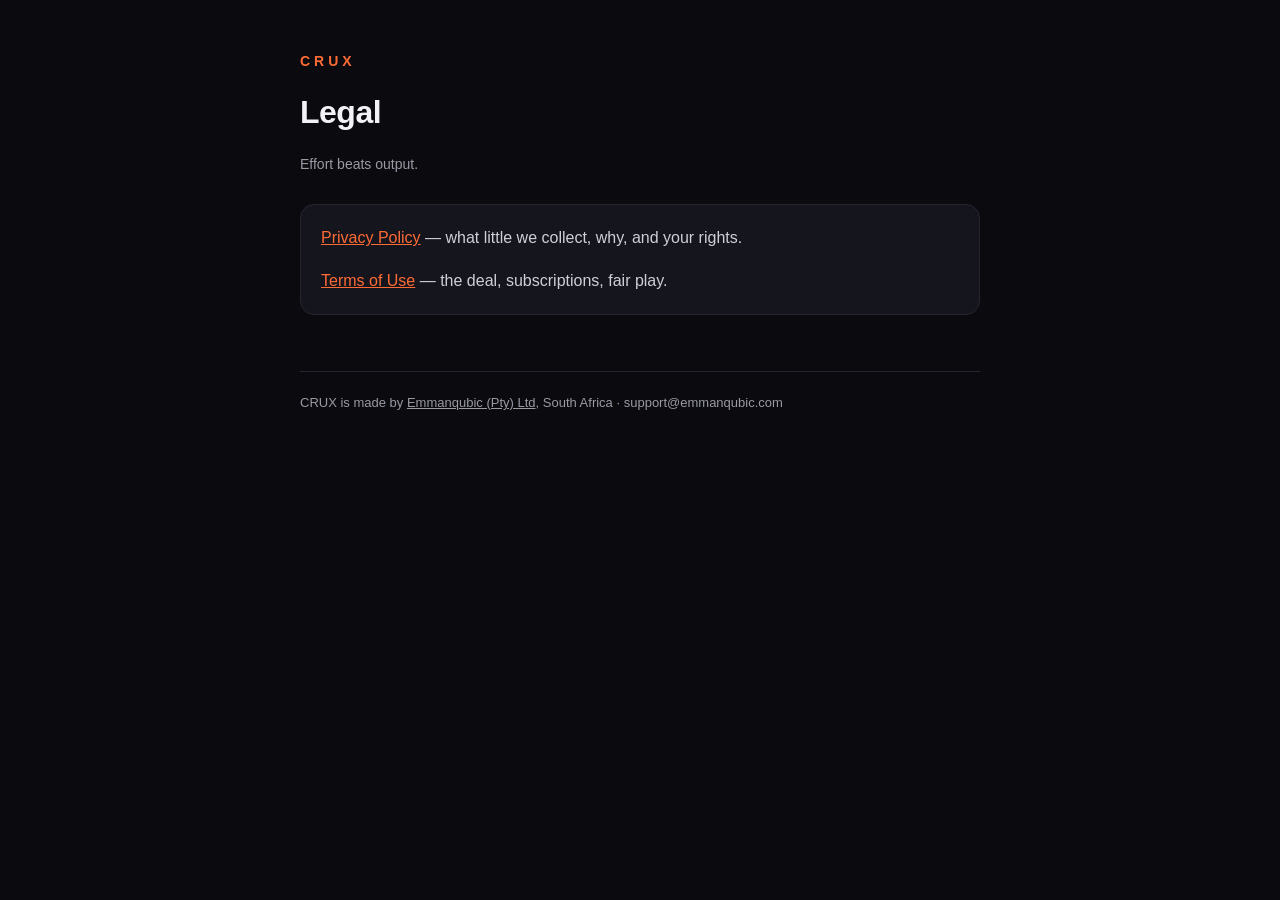
==== index.html @ 7fefd6ce "CRUX legal pages: privacy policy + terms of use Co-Authored-By: Claude Fable 5 <noreply@anthropic.co" ====
<!doctype html>
<html lang="en">
<head>
<meta charset="utf-8">
<meta name="viewport" content="width=device-width, initial-scale=1">
<title>CRUX — Legal</title>
<link rel="stylesheet" href="style.css">
</head>
<body>
<main>
  <span class="brand">CRUX</span>
  <h1>Legal</h1>
  <p class="meta">Effort beats output.</p>
  <div class="card">
    <p><a href="privacy/">Privacy Policy</a> — what little we collect, why, and your rights.</p>
    <p><a href="terms/">Terms of Use</a> — the deal, subscriptions, fair play.</p>
  </div>
  <footer>CRUX is made by <a href="https://emmanqubic.com">Emmanqubic (Pty) Ltd</a>, South Africa · support@emmanqubic.com</footer>
</main>
</body>
</html>
---- style.css ----
:root {
  --bg: #0a0a0f;
  --surface: #15151d;
  --text: #f2f2f7;
  --muted: #9a9aa5;
  --flame: #ff6b35;
  --hairline: #26262f;
}
* { box-sizing: border-box; }
body {
  margin: 0;
  background: var(--bg);
  color: var(--text);
  font: 16px/1.65 -apple-system, BlinkMacSystemFont, "Segoe UI", Roboto, sans-serif;
  -webkit-font-smoothing: antialiased;
}
main { max-width: 720px; margin: 0 auto; padding: 48px 20px 96px; }
.brand { color: var(--flame); font-weight: 800; letter-spacing: 4px; font-size: 14px; text-decoration: none; }
h1 { font-size: 32px; letter-spacing: -0.5px; margin: 12px 0 4px; }
h2 { font-size: 20px; margin-top: 36px; border-top: 1px solid var(--hairline); padding-top: 24px; }
.meta { color: var(--muted); font-size: 14px; margin-bottom: 28px; }
p, li { color: #cfcfd8; }
strong { color: var(--text); }
a { color: var(--flame); }
table { width: 100%; border-collapse: collapse; font-size: 14px; margin: 16px 0; }
th, td { text-align: left; padding: 10px 12px; border-bottom: 1px solid var(--hairline); vertical-align: top; }
th { color: var(--muted); font-weight: 700; }
tr td:first-child { color: var(--text); font-weight: 600; }
.card { background: var(--surface); border: 1px solid var(--hairline); border-radius: 14px; padding: 4px 20px; margin: 20px 0; }
footer { color: var(--muted); font-size: 13px; margin-top: 56px; border-top: 1px solid var(--hairline); padding-top: 20px; }
footer a { color: var(--muted); }
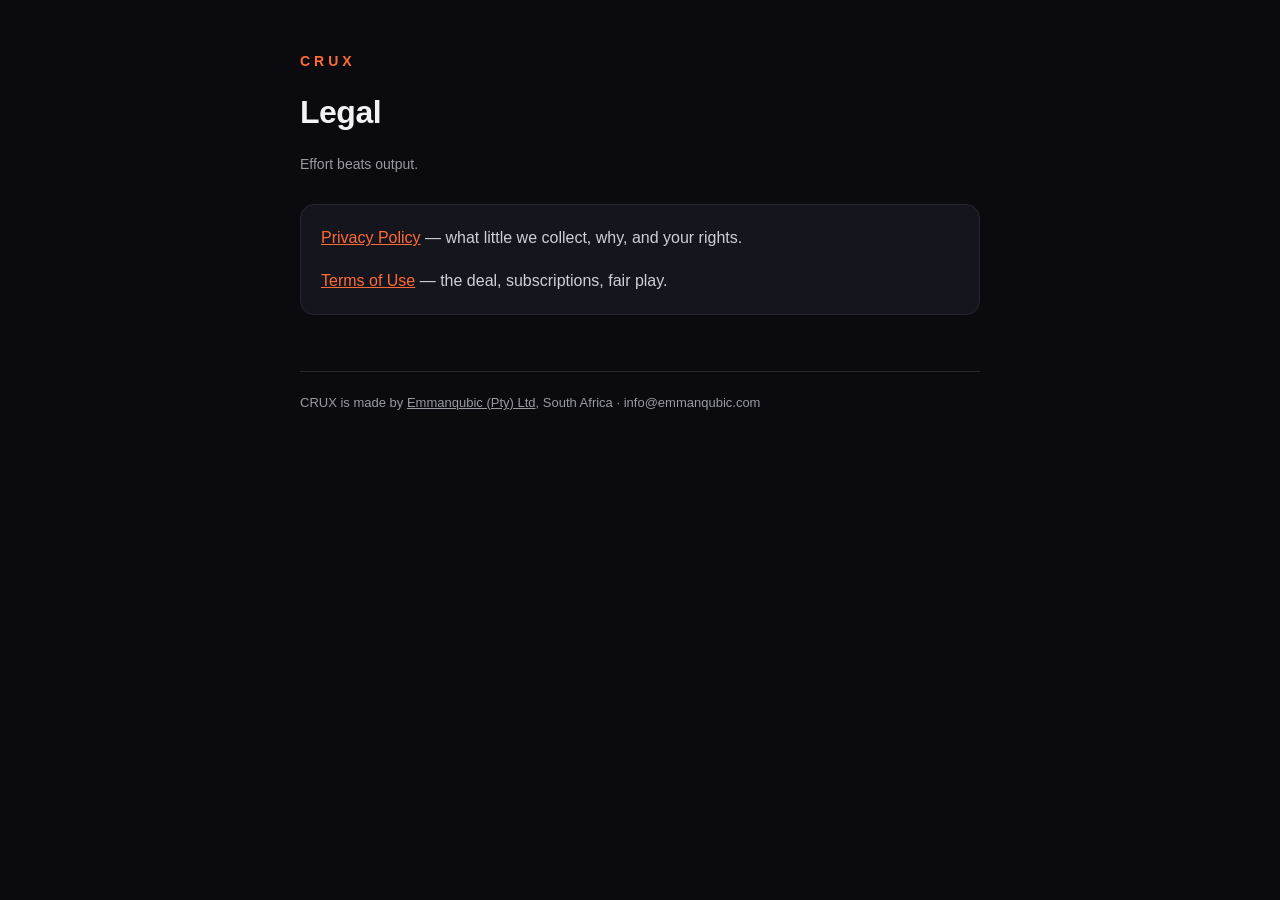
==== commit 7cbbc264: "Update index.html" ====
--- a/index.html
+++ b/index.html
@@ -15,7 +15,7 @@
     <p><a href="privacy/">Privacy Policy</a> — what little we collect, why, and your rights.</p>
     <p><a href="terms/">Terms of Use</a> — the deal, subscriptions, fair play.</p>
   </div>
-  <footer>CRUX is made by <a href="https://emmanqubic.com">Emmanqubic (Pty) Ltd</a>, South Africa · support@emmanqubic.com</footer>
+  <footer>CRUX is made by <a href="https://emmanqubic.com">Emmanqubic (Pty) Ltd</a>, South Africa · info@emmanqubic.com</footer>
 </main>
 </body>
 </html>
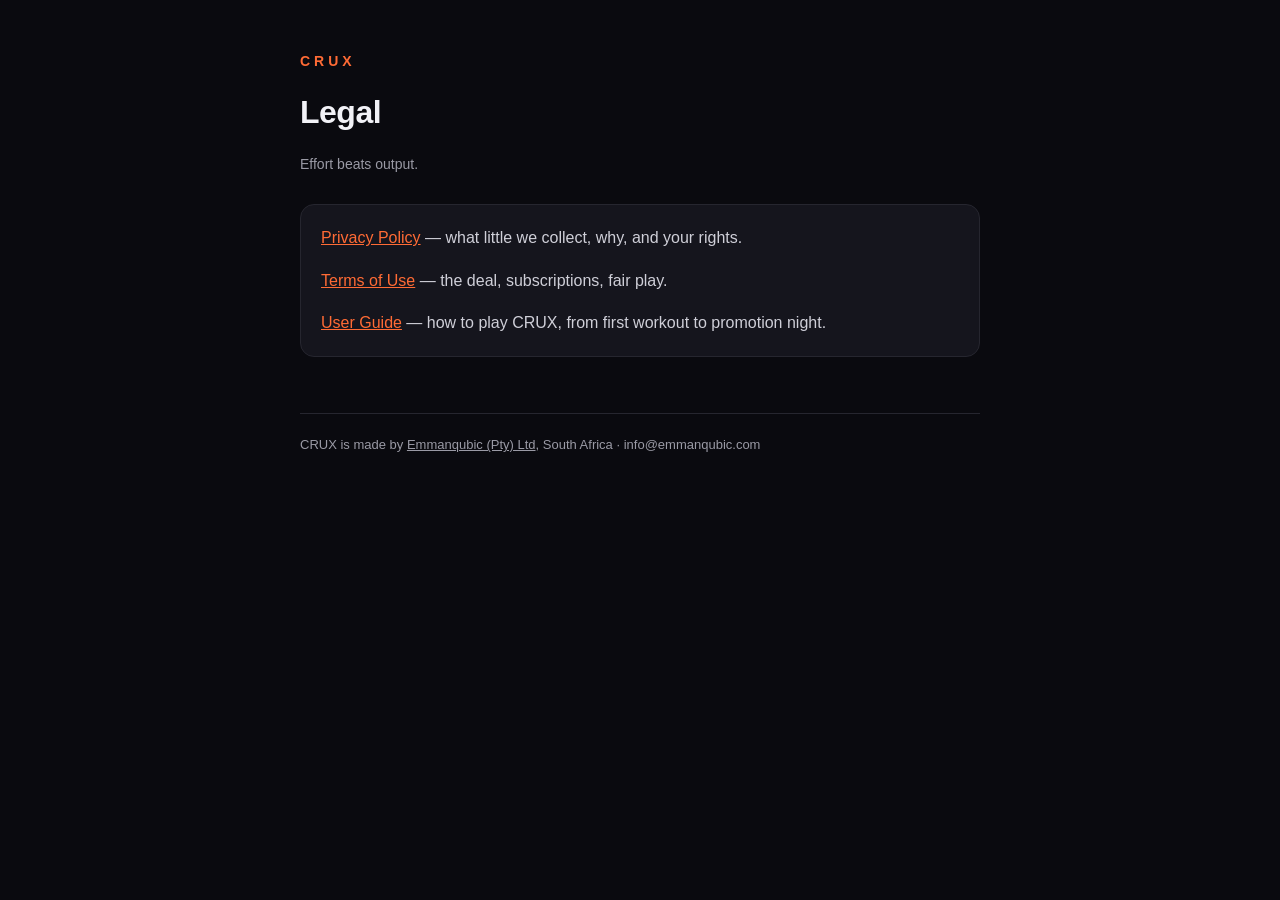
==== commit 8532150d: "Link user guide from landing page; align contact email Co-Authored-By: Claude Fable 5 <noreply@anthr" ====
--- a/index.html
+++ b/index.html
@@ -14,6 +14,7 @@
   <div class="card">
     <p><a href="privacy/">Privacy Policy</a> — what little we collect, why, and your rights.</p>
     <p><a href="terms/">Terms of Use</a> — the deal, subscriptions, fair play.</p>
+    <p><a href="guide/">User Guide</a> — how to play CRUX, from first workout to promotion night.</p>
   </div>
   <footer>CRUX is made by <a href="https://emmanqubic.com">Emmanqubic (Pty) Ltd</a>, South Africa · info@emmanqubic.com</footer>
 </main>
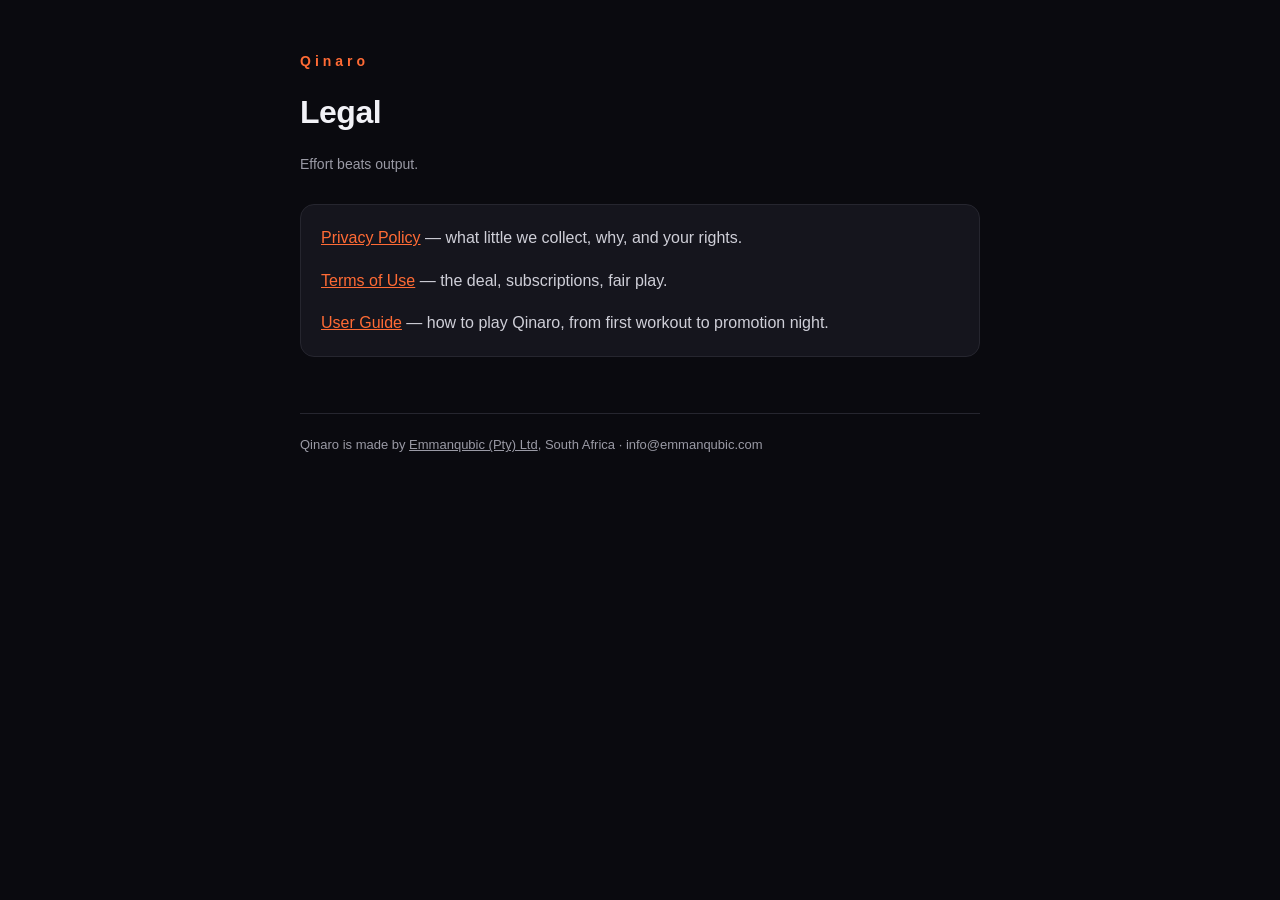
==== commit fdce2089: "Rebrand legal pages to Qinaro (top tier -> Apex; keep the "crux" route term) CRUX -> Qinaro across t" ====
--- a/index.html
+++ b/index.html
@@ -3,20 +3,20 @@
 <head>
 <meta charset="utf-8">
 <meta name="viewport" content="width=device-width, initial-scale=1">
-<title>CRUX — Legal</title>
+<title>Qinaro — Legal</title>
 <link rel="stylesheet" href="style.css">
 </head>
 <body>
 <main>
-  <span class="brand">CRUX</span>
+  <span class="brand">Qinaro</span>
   <h1>Legal</h1>
   <p class="meta">Effort beats output.</p>
   <div class="card">
     <p><a href="privacy/">Privacy Policy</a> — what little we collect, why, and your rights.</p>
     <p><a href="terms/">Terms of Use</a> — the deal, subscriptions, fair play.</p>
-    <p><a href="guide/">User Guide</a> — how to play CRUX, from first workout to promotion night.</p>
+    <p><a href="guide/">User Guide</a> — how to play Qinaro, from first workout to promotion night.</p>
   </div>
-  <footer>CRUX is made by <a href="https://emmanqubic.com">Emmanqubic (Pty) Ltd</a>, South Africa · info@emmanqubic.com</footer>
+  <footer>Qinaro is made by <a href="https://emmanqubic.com">Emmanqubic (Pty) Ltd</a>, South Africa · info@emmanqubic.com</footer>
 </main>
 </body>
 </html>
